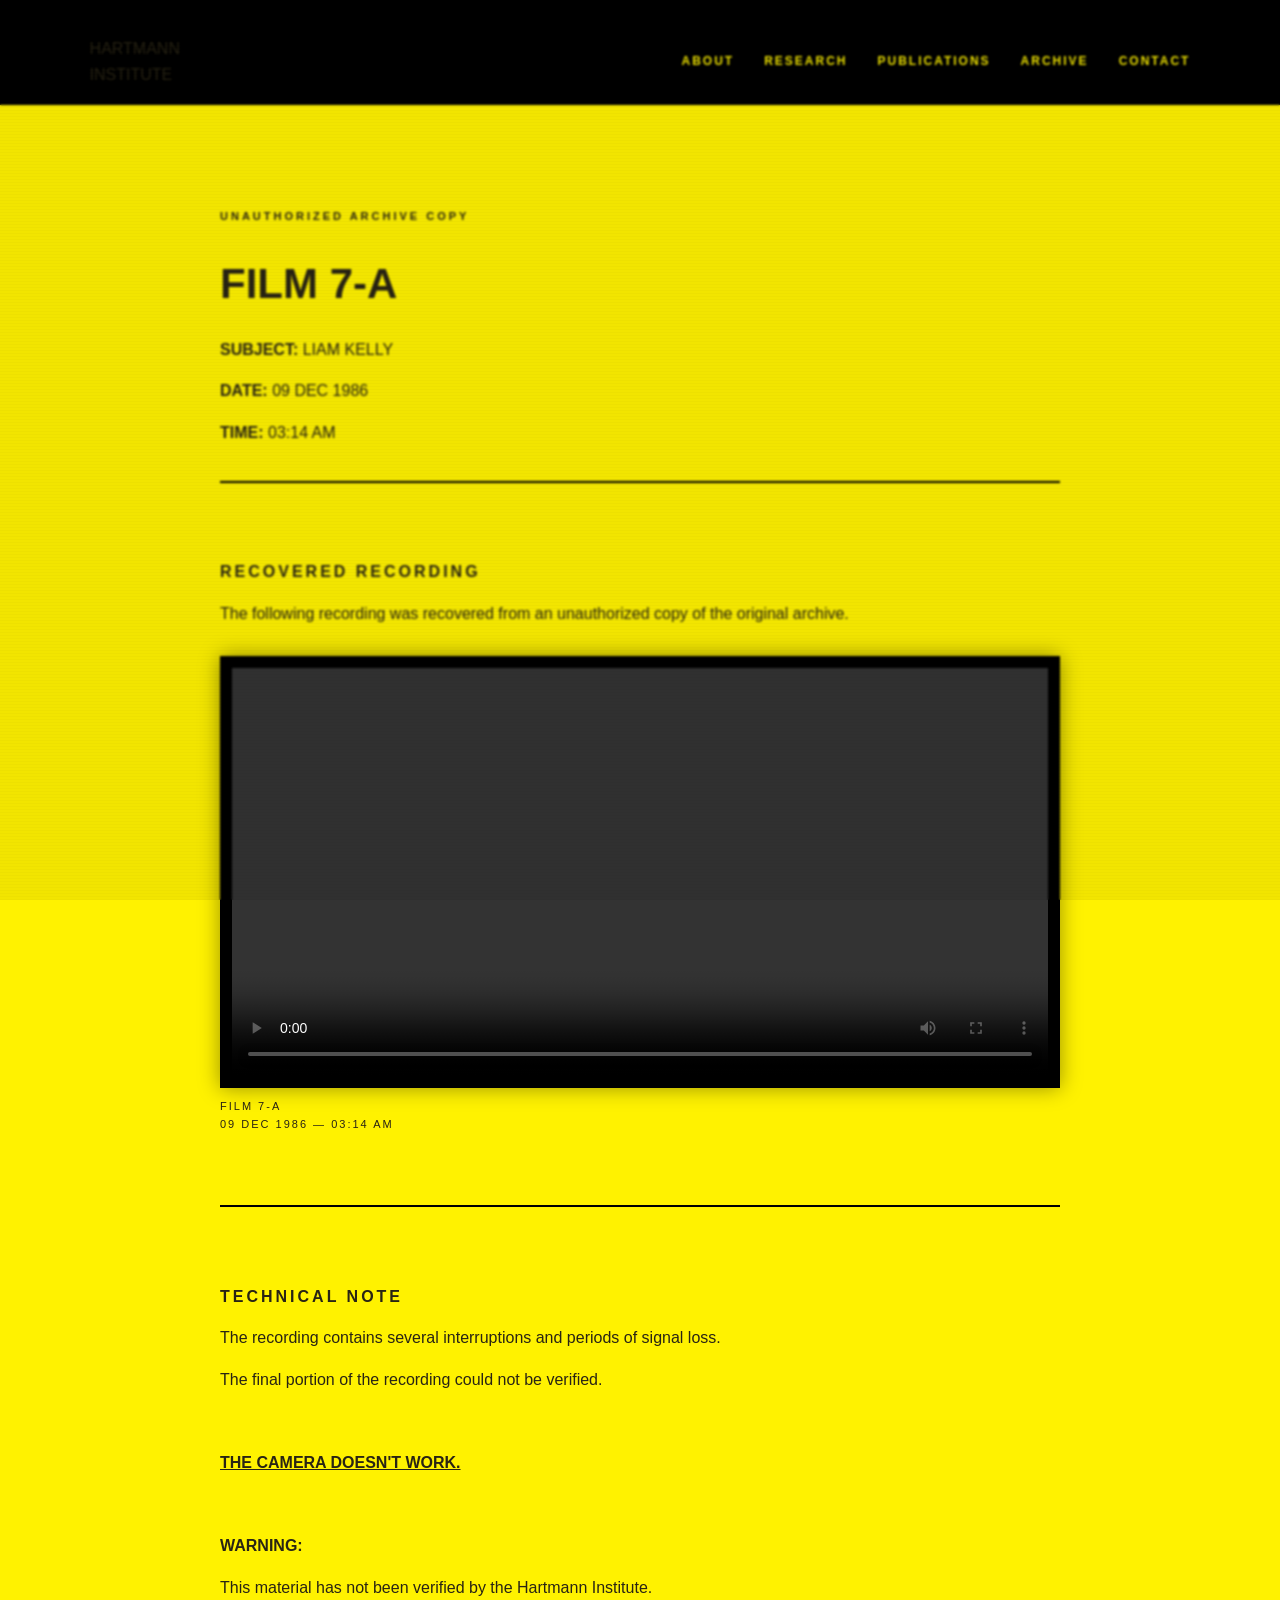
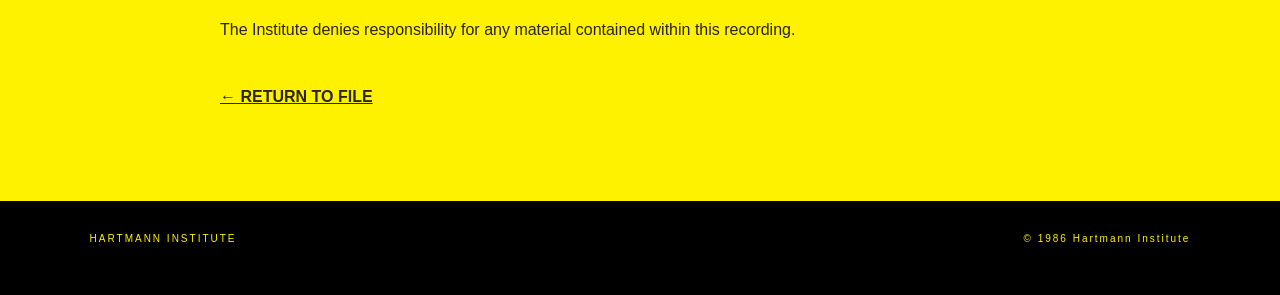
==== recovered.html @ 87730d25 "Add website files" ====
<!DOCTYPE html>
<html lang="en">

<head>
    <meta charset="UTF-8">
    <meta name="viewport" content="width=device-width, initial-scale=1.0">

    <title>Recovered Material — Film 7-A</title>

    <link rel="stylesheet" href="style.css">
</head>

<body>

<header>

    <div class="logo">
        HARTMANN<br>
        <span>INSTITUTE</span>
    </div>

    <nav>
        <a href="index.html">ABOUT</a>
        <a href="#">RESEARCH</a>
        <a href="#">PUBLICATIONS</a>
        <a href="archive.html">ARCHIVE</a>
        <a href="#">CONTACT</a>
    </nav>

</header>


<main>

    <section class="content">

        <p class="section-number">
            UNAUTHORIZED ARCHIVE COPY
        </p>

        <h2>FILM 7-A</h2>

        <p>
            <strong>SUBJECT:</strong> LIAM KELLY
        </p>

        <p>
            <strong>DATE:</strong> 09 DEC 1986
        </p>

        <p>
            <strong>TIME:</strong> 03:14 AM
        </p>

        <hr>

        <br>

        <h3>RECOVERED RECORDING</h3>

        <p>
            The following recording was recovered from
            an unauthorized copy of the original archive.
        </p>


        <!-- VIDEO -->

        <div class="video-container">

            <video controls width="100%">
                <source src="film-7a.mp4" type="video/mp4">

                Your browser does not support video playback.

            </video>

        </div>


        <p class="video-info">
            FILM 7-A<br>
            09 DEC 1986 — 03:14 AM
        </p>


        <br>

        <hr>

        <br>


        <!-- TECHNICAL NOTE -->

        <h3>TECHNICAL NOTE</h3>

        <p>
            The recording contains several interruptions
            and periods of signal loss.
        </p>

        <p>
            The final portion of the recording could not
            be verified.
        </p>


        <br>


        <!-- HIDDEN CONNECTION -->

        <p>
            <a href="test.html">
                THE CAMERA DOESN'T WORK.
            </a>
        </p>


        <br>

        <p>
            <strong>WARNING:</strong>
        </p>

        <p>
            This material has not been verified by
            the Hartmann Institute.
        </p>

        <p>
            The Institute denies responsibility for
            any material contained within this recording.
        </p>


        <br>

        <a href="film-7a.html">
            ← RETURN TO FILE
        </a>

    </section>

</main>


<footer>

    <div>
        HARTMANN INSTITUTE
    </div>

    <div>
        © 1986 Hartmann Institute
    </div>

</footer>

</body>
</html>
---- style.css ----
/* =========================================
   HARTMANN INSTITUTE — SOMNAMBUL ARG
   ========================================= */

* {
    box-sizing: border-box;
}

html {
    background: #000;
}

body {
    margin: 0;
    background: #fff200;
    color: #292414;
    font-family: Arial, Helvetica, sans-serif;
    line-height: 1.6;
    position: relative;
    min-height: 100vh;
}


/* =========================================
   CRT / OLD COMPUTER EFFECT
   ========================================= */

body::before {
    content: "";
    position: fixed;

    top: 0;
    left: 0;

    width: 100%;
    height: 100%;

    background: rgba(0, 0, 0, 0.05);

    backdrop-filter: blur(1px);

    pointer-events: none;

    z-index: 9998;
}


/* CRT NOISE */

body::after {
    content: "";

    position: fixed;

    top: 0;
    left: 0;

    width: 100%;
    height: 100%;

    background-image:
        repeating-linear-gradient(
            0deg,
            rgba(0,0,0,0.04) 0px,
            rgba(0,0,0,0.04) 1px,
            transparent 1px,
            transparent 3px
        );

    opacity: 0.35;

    pointer-events: none;

    z-index: 9999;
}


/* =========================================
   HEADER
   ========================================= */

header {
    display: flex;

    justify-content: space-between;
    align-items: center;

    padding: 18px 7%;

    background: #000;

    border-bottom: 2px solid #fff200;

    position: relative;

    z-index: 5;
}


/* =========================================
   HARTMANN LOGO
   ========================================= */

.brand {
    display: flex;

    align-items: center;
}

.brand img {
    width: 230px;

    height: auto;

    display: block;

    filter:
        contrast(1.15)
        saturate(0.9);

    opacity: 0.95;
}


/* =========================================
   NAVIGATION
   ========================================= */

nav {
    display: flex;

    gap: 30px;
}

nav a {
    color: #fff200;

    text-decoration: none;

    font-size: 12px;

    letter-spacing: 2px;

    transition: 0.2s;
}

nav a:hover {
    color: #ffffff;

    text-shadow:
        0 0 5px #fff200;
}


/* =========================================
   MAIN
   ========================================= */

main {
    min-height: 75vh;

    position: relative;

    z-index: 1;
}


/* =========================================
   HERO
   ========================================= */

.hero {
    min-height: 65vh;

    display: flex;

    align-items: center;

    padding: 80px 10%;

    border-bottom: 2px solid #000;
}

.hero-text {
    max-width: 700px;
}


/* =========================================
   TEXT
   ========================================= */

.small-title,
.section-number {
    font-size: 11px;

    letter-spacing: 3px;

    font-weight: bold;
}

h1 {
    font-size: 64px;

    line-height: 1;

    letter-spacing: -2px;

    margin: 25px 0;
}

h2 {
    font-size: 42px;

    line-height: 1.1;

    margin-bottom: 30px;
}

h3 {
    font-size: 16px;

    letter-spacing: 3px;
}

.description {
    max-width: 550px;

    font-size: 17px;
}


/* =========================================
   CONTENT
   ========================================= */

.content {
    max-width: 900px;

    margin: 0 auto;

    padding: 90px 30px;
}

.content p {
    max-width: 700px;
}


/* =========================================
   LINES
   ========================================= */

hr {
    border: none;

    border-top: 2px solid #000;

    margin: 35px 0;
}


/* =========================================
   RESEARCH
   ========================================= */

.research {
    padding: 90px 10%;

    background: #000;

    color: #fff200;

    border-top: 2px solid #000;

    border-bottom: 2px solid #000;
}

.research-grid {
    display: grid;

    grid-template-columns: repeat(3, 1fr);

    gap: 50px;

    margin-top: 50px;
}

.research-grid div {
    border-top: 1px solid #fff200;

    padding-top: 20px;
}


/* =========================================
   LINKS
   ========================================= */

a {
    color: #292414;

    font-weight: bold;
}

a:hover {
    color: #000;
}


/* =========================================
   BUTTONS
   ========================================= */

button {
    background: #000;

    border: 2px solid #000;

    color: #fff200;

    padding: 12px 25px;

    margin-right: 10px;

    font-size: 12px;

    letter-spacing: 2px;

    cursor: pointer;

    transition: 0.2s;
}

button:hover {
    background: #fff200;

    color: #000;

    border-color: #000;
}


/* =========================================
   INPUT
   ========================================= */

input {
    background: #fff200;

    border: 2px solid #000;

    padding: 12px;

    color: #000;

    font-size: 14px;

    outline: none;
}

input:focus {
    box-shadow:
        0 0 0 2px #000;
}


/* =========================================
   VIDEO
   ========================================= */

.video-container {
    margin-top: 30px;

    border: 2px solid #000;

    background: #000;

    padding: 10px;

    box-shadow:
        0 0 20px rgba(0,0,0,0.4);
}

.video-container video {
    display: block;

    width: 100%;
}

.video-info {
    font-size: 11px;

    letter-spacing: 2px;

    margin-top: 10px;
}


/* =========================================
   ARCHIVE
   ========================================= */

.archive-status {
    opacity: 0.55;

    font-size: 13px;

    letter-spacing: 1px;
}


/* =========================================
   FOOTER
   ========================================= */

footer {
    display: flex;

    justify-content: space-between;

    padding: 30px 7%;

    background: #000;

    color: #fff200;

    border-top: 2px solid #fff200;

    font-size: 10px;

    letter-spacing: 2px;

    position: relative;

    z-index: 5;
}


/* =========================================
   BLACK SCREEN BORDERS
   ========================================= */

body {
    border-top: 18px solid #000;

    border-bottom: 18px solid #000;
}


/* =========================================
   MOBILE
   ========================================= */

@media (max-width: 700px) {

    header {
        flex-direction: column;

        gap: 25px;

        padding: 20px;
    }

    .brand img {
        width: 190px;
    }

    nav {
        flex-wrap: wrap;

        justify-content: center;

        gap: 15px;
    }

    h1 {
        font-size: 42px;
    }

    h2 {
        font-size: 32px;
    }

    .research-grid {
        grid-template-columns: 1fr;
    }

    footer {
        flex-direction: column;

        gap: 15px;
    }
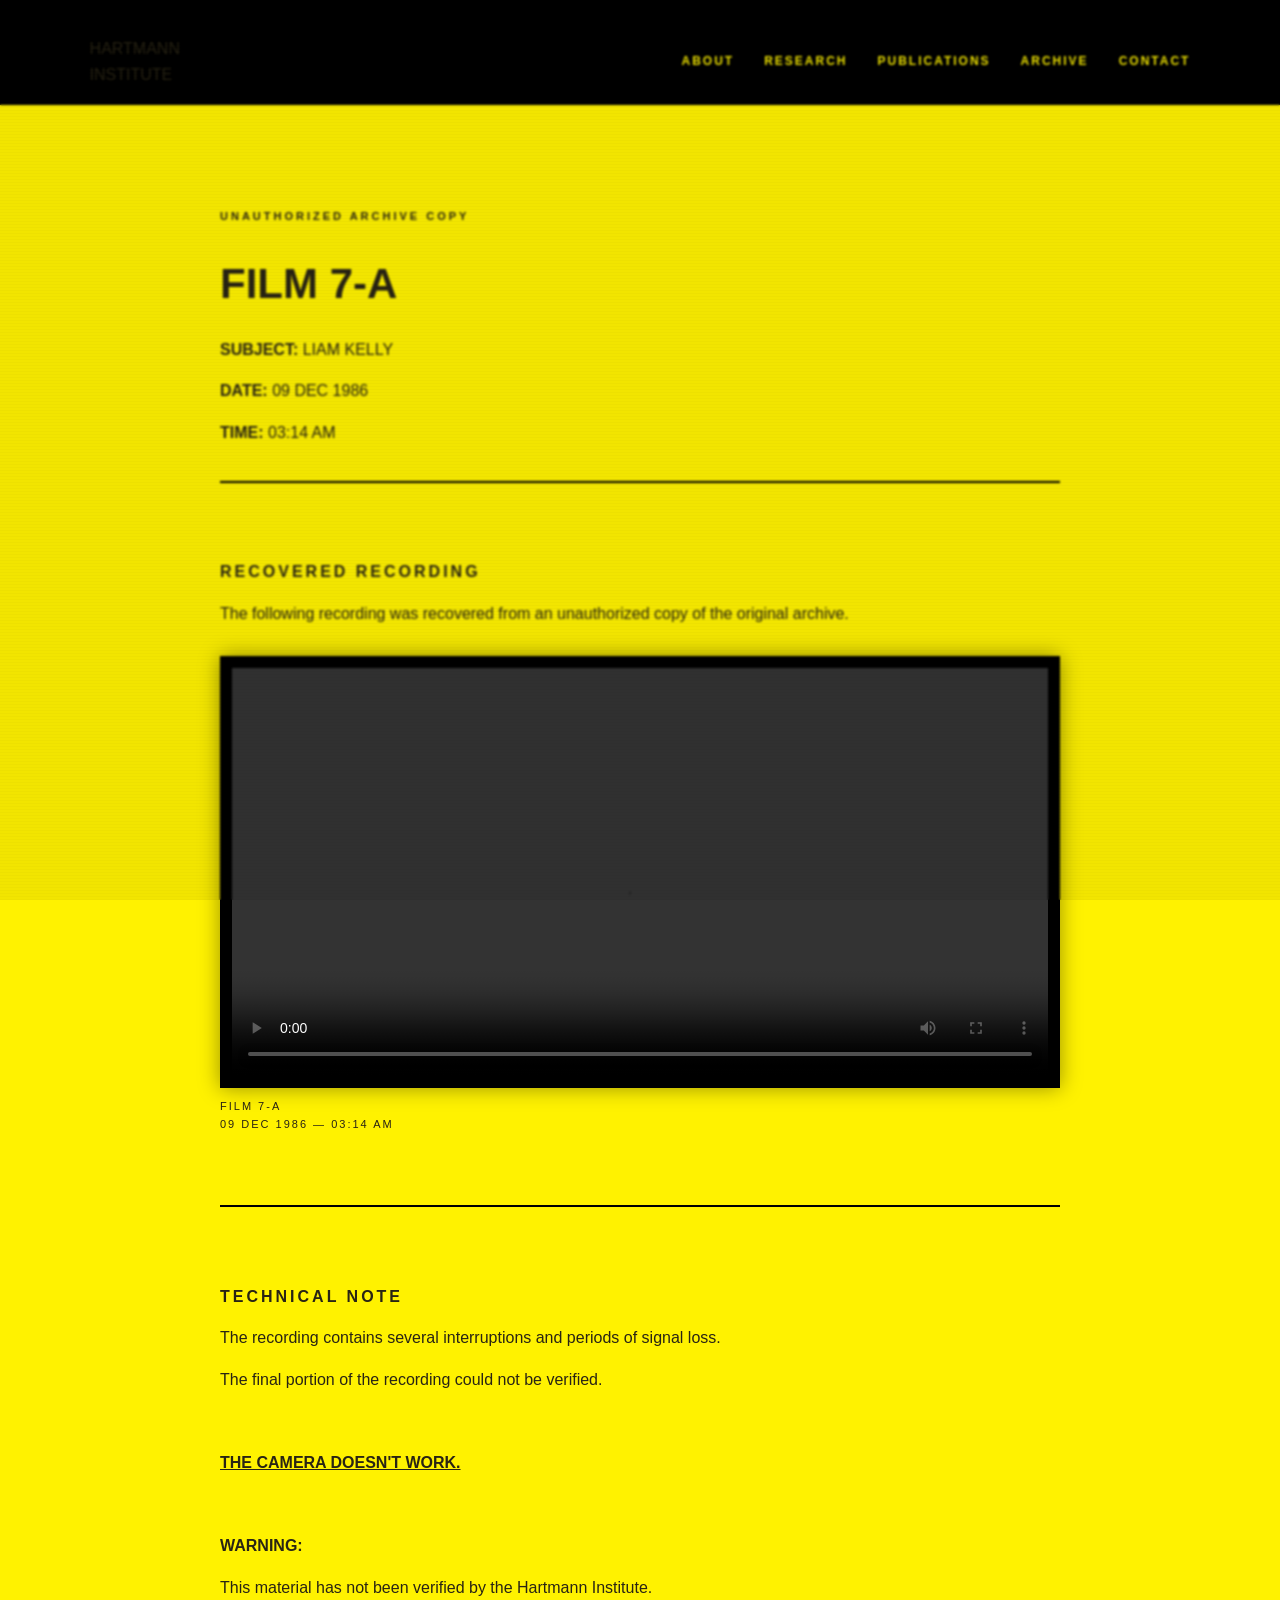
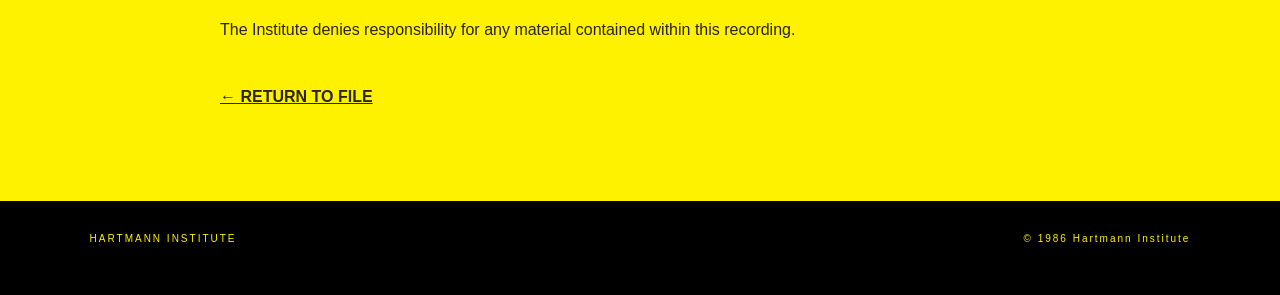
==== commit e08c7b26: "Fix video source" ====
--- a/recovered.html
+++ b/recovered.html
@@ -69,7 +69,7 @@
         <div class="video-container">
 
             <video controls width="100%">
-                <source src="film-7a.mp4" type="video/mp4">
+                <source src="https://github.com/DUM3121/Somnambula/releases/download/v1.2/film-7a.mp4" type="video/mp4">
 
                 Your browser does not support video playback.
 
@@ -159,4 +159,4 @@
 </footer>
 
 </body>
-</html>+</html>
